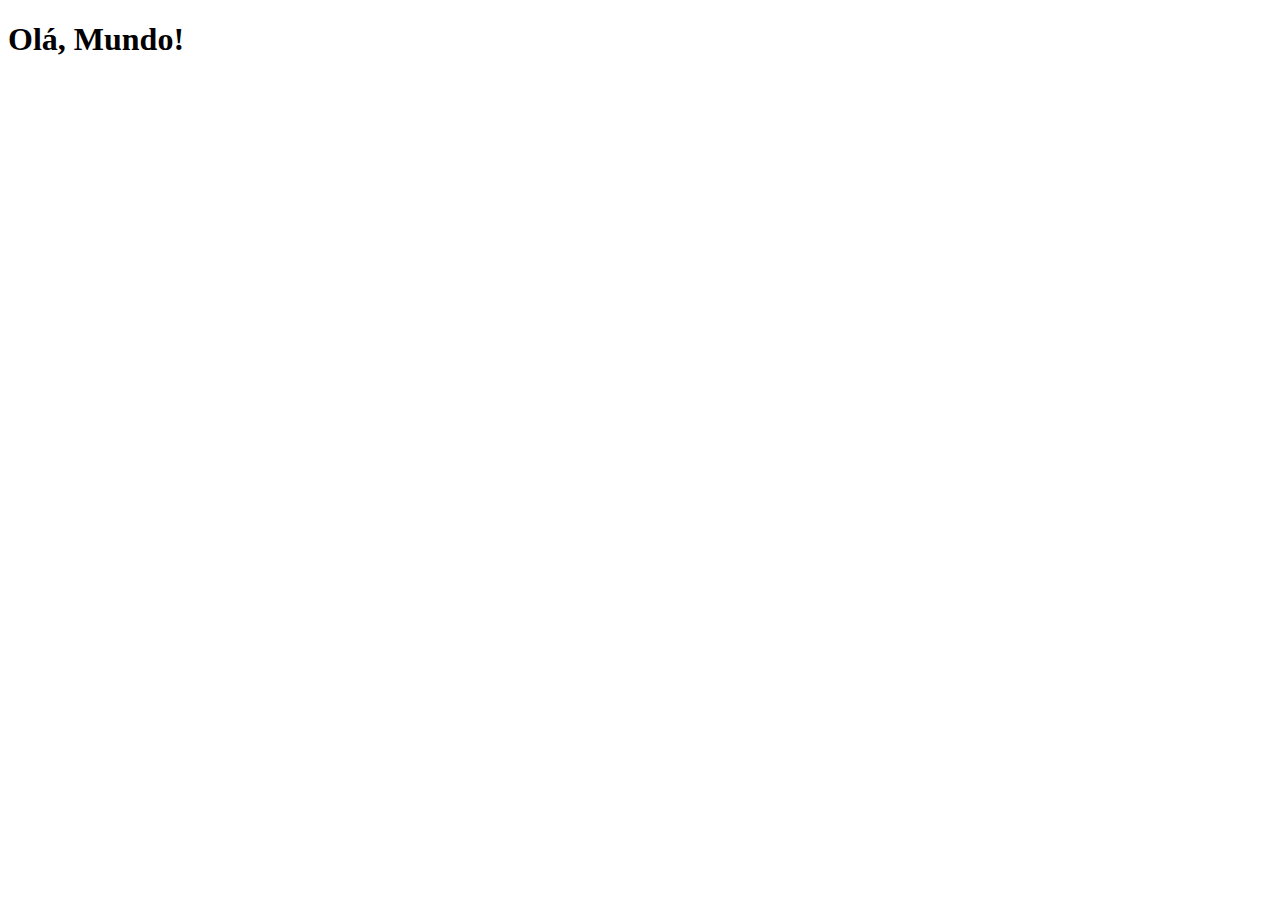
==== Projeto Redes Sociais/index.html @ 94e08689 "Renomeei as pastas" ====
<!DOCTYPE html>
<html lang="pt-br">
<head>
    <meta charset="UTF-8">
    <meta name="viewport" content="width=device-width, initial-scale=1.0">
    <title>Projeto Redes Sociais</title>
    <link rel="shortcut icon" href="pacote-d013/favicon.ico" type="image/x-icon">
</head>
<body>
    <h1>Olá, Mundo!</h1>
</body>
</html>
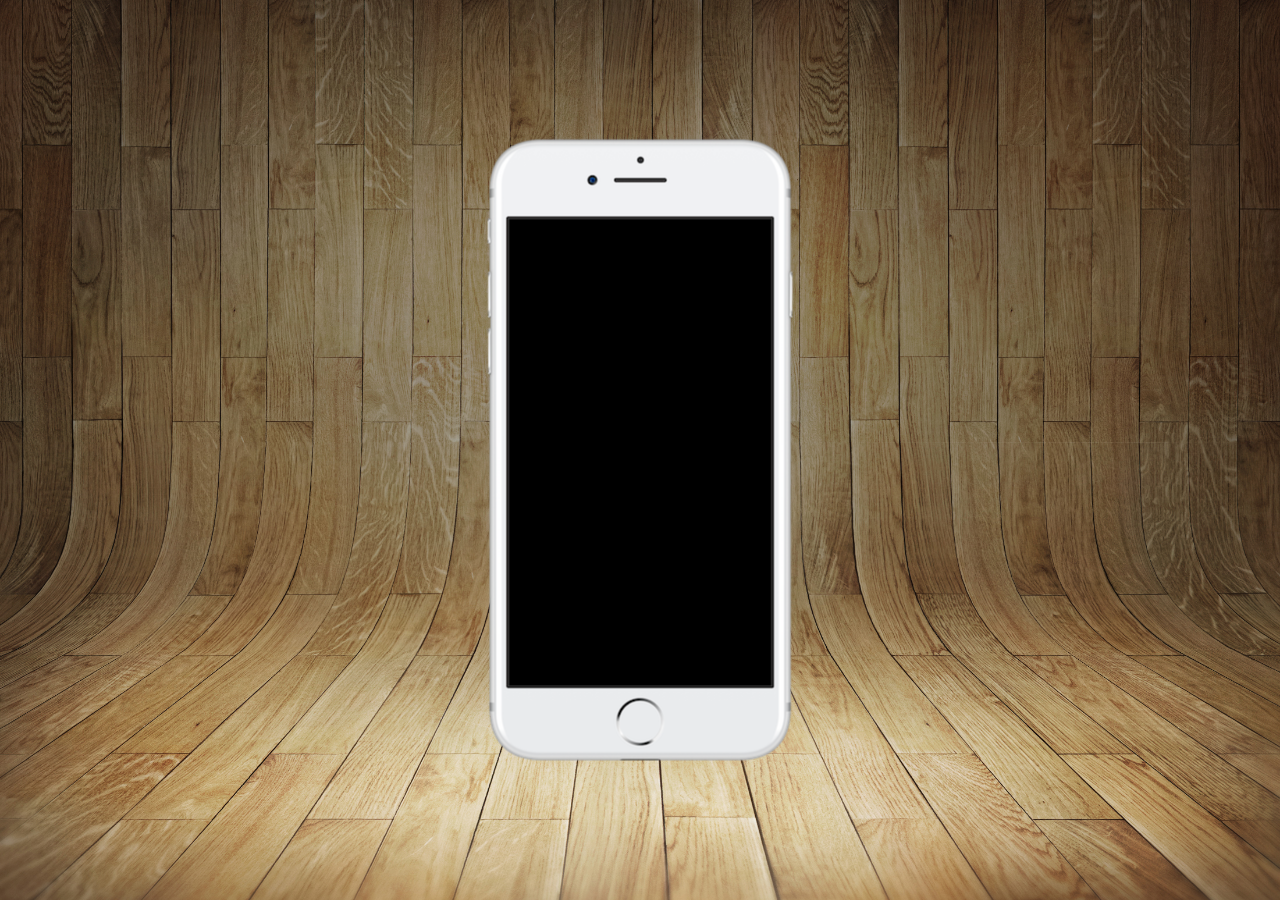
==== commit cf7f13fb: "Tela e Fundo Criados" ====
--- a/Projeto Redes Sociais/index.html
+++ b/Projeto Redes Sociais/index.html
@@ -5,8 +5,16 @@
     <meta name="viewport" content="width=device-width, initial-scale=1.0">
     <title>Projeto Redes Sociais</title>
     <link rel="shortcut icon" href="pacote-d013/favicon.ico" type="image/x-icon">
+    <link rel="stylesheet" href="estilos/estilos.css">
 </head>
 <body>
-    <h1>Olá, Mundo!</h1>
+    <main>
+        <section id="telefone">
+            
+        </section>
+        <section id="redes-sociais">
+            
+        </section>
+    </main>
 </body>
 </html>--- a/Projeto Redes Sociais/estilos/estilos.css
+++ b/Projeto Redes Sociais/estilos/estilos.css
@@ -0,0 +1,35 @@
+@charset "UTF-8";
+
+* {
+    margin: 0px;
+    padding: 0px;
+    font-family: Arial, Helvetica, sans-serif;
+}
+
+html, body {
+    height: 100vh;
+    width: 100vw;
+    background-color: black;
+}
+
+body {
+    background: url('../pacote-d013/imagens/fundo-madeira.jpg') no-repeat top center;
+    background-size: cover;
+    background-attachment: fixed;
+}
+
+main {
+    height: 100vh;
+    position: relative;
+}
+
+section#telefone {
+    position: absolute;
+    top: 50%;
+    left: 50%;
+    transform: translate(-50%, -50%);
+
+    height: 627px;
+    width: 311px;
+    background:url('../pacote-d013/imagens/frame-iphone.png') no-repeat;
+}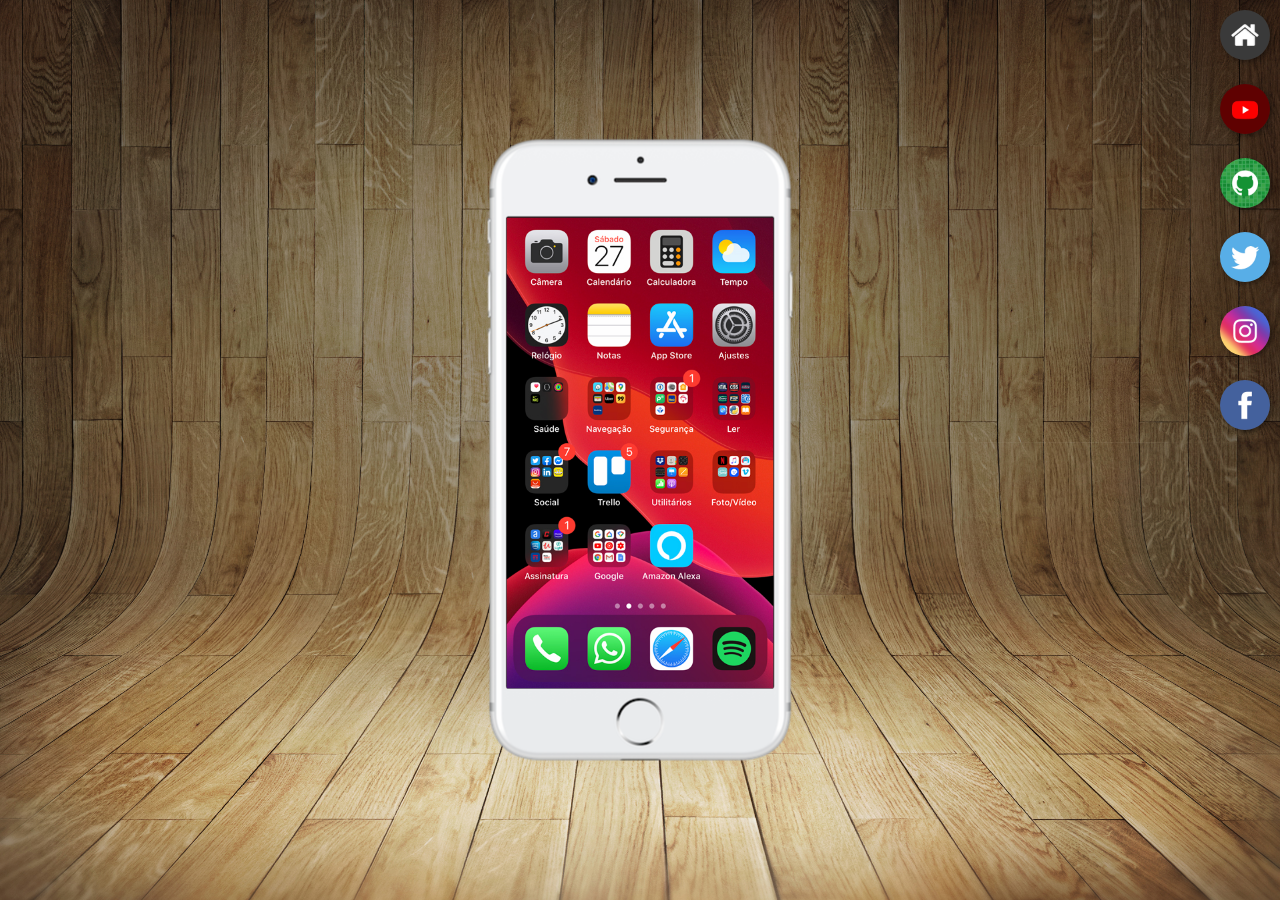
==== commit 9b0cd3a5: "Adição de Botões" ====
--- a/Projeto Redes Sociais/index.html
+++ b/Projeto Redes Sociais/index.html
@@ -10,10 +10,20 @@
 <body>
     <main>
         <section id="telefone">
-            
+            <iframe src="home.html" name="tela" id="tela" frameborder="0">[ Navegador incompatível :( ]</iframe>
         </section>
         <section id="redes-sociais">
-            
+            <a href="#" target="tela"><img src="pacote-d013/imagens/logo-home.jpg" alt="Home"></a>
+            <br>
+            <a href="#" target="tela"><img src="pacote-d013/imagens/logo-youtube.jpg" alt="YouTube"></a>
+            <br>
+            <a href="#" target="tela"><img src="pacote-d013/imagens/logo-github.jpg" alt="github"></a>
+            <br>
+            <a href="#" target="tela"><img src="pacote-d013/imagens/logo-twitter.jpg" alt="Twitter"></a>
+            <br>
+            <a href="#" target="tela"><img src="pacote-d013/imagens/logo-instagram.jpg" alt="Instagram"></a>
+            <br>
+            <a href="#" target="tela"><img src="pacote-d013/imagens/logo-facebook.jpg" alt="Facebook"></a>
         </section>
     </main>
 </body>
--- a/Projeto Redes Sociais/estilos/estilos.css
+++ b/Projeto Redes Sociais/estilos/estilos.css
@@ -32,4 +32,31 @@
     height: 627px;
     width: 311px;
     background:url('../pacote-d013/imagens/frame-iphone.png') no-repeat;
+}
+
+iframe#tela {
+    position: relative;
+    top: 81px;
+    left: 22.4px;
+    width: 267px;
+    height: 471px;
+}
+
+section#redes-sociais img {
+    width: 50px;
+    margin: 10px;
+    border-radius: 50%;
+    box-shadow: 2px 2px 5px rgba(0, 0, 0, 0.400);
+    box-sizing: border-box;
+}
+
+section#redes-sociais {
+    text-align: right;
+}
+
+section#redes-sociais img:hover {
+    border: 2px solid rgba(255, 255, 255, 0.61);
+    transform: translate(-3px, -3px);
+    box-shadow: 5px 5px 10px rgba(0, 0, 0, 0.603);
+    transition: transform  0.3s, border 0.1s;
 }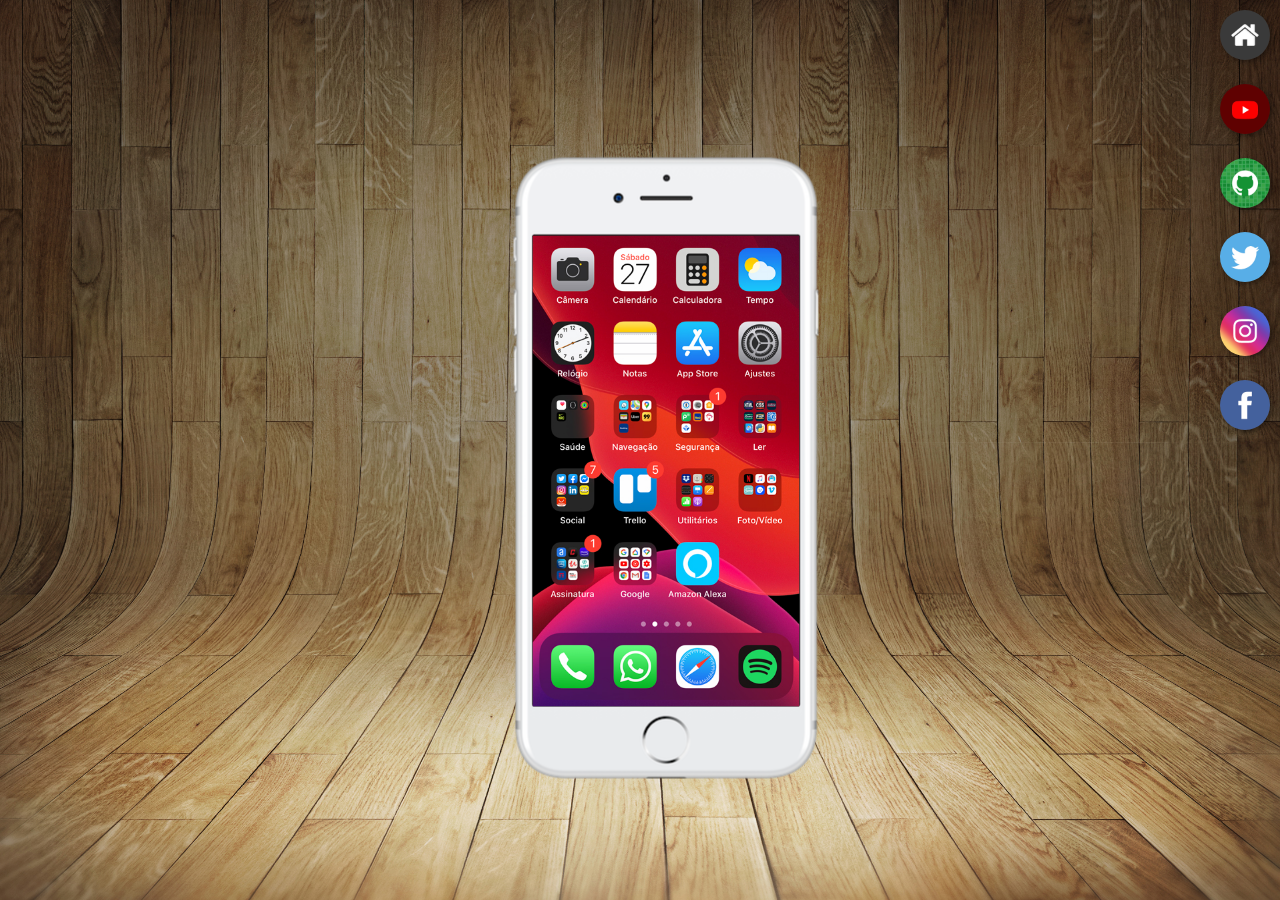
==== commit 853fcc0b: "Aba do Youtube adicionada" ====
--- a/Projeto Redes Sociais/index.html
+++ b/Projeto Redes Sociais/index.html
@@ -13,17 +13,17 @@
             <iframe src="home.html" name="tela" id="tela" frameborder="0">[ Navegador incompatível :( ]</iframe>
         </section>
         <section id="redes-sociais">
-            <a href="#" target="tela"><img src="pacote-d013/imagens/logo-home.jpg" alt="Home"></a>
+            <a href="home.html" target="tela"><img src="pacote-d013/imagens/logo-home.jpg" alt="Home"></a>
             <br>
-            <a href="#" target="tela"><img src="pacote-d013/imagens/logo-youtube.jpg" alt="YouTube"></a>
+            <a href="youtube.html" target="tela"><img src="pacote-d013/imagens/logo-youtube.jpg" alt="YouTube"></a>
             <br>
-            <a href="#" target="tela"><img src="pacote-d013/imagens/logo-github.jpg" alt="github"></a>
+            <a href="pacote-d013/imagens/tela-github.jpg" target="tela"><img src="pacote-d013/imagens/logo-github.jpg" alt="github"></a>
             <br>
-            <a href="#" target="tela"><img src="pacote-d013/imagens/logo-twitter.jpg" alt="Twitter"></a>
+            <a href="pacote-d013/imagens/tela-twitter.jpg" target="tela"><img src="pacote-d013/imagens/logo-twitter.jpg" alt="Twitter"></a>
             <br>
-            <a href="#" target="tela"><img src="pacote-d013/imagens/logo-instagram.jpg" alt="Instagram"></a>
+            <a href="pacote-d013/imagens/tela-instagram.jpg" target="tela"><img src="pacote-d013/imagens/logo-instagram.jpg" alt="Instagram"></a>
             <br>
-            <a href="#" target="tela"><img src="pacote-d013/imagens/logo-facebook.jpg" alt="Facebook"></a>
+            <a href="pacote-d013/imagens/tela-facebook.jpg" target="tela"><img src="pacote-d013/imagens/logo-facebook.jpg" alt="Facebook"></a>
         </section>
     </main>
 </body>
--- a/Projeto Redes Sociais/estilos/estilos.css
+++ b/Projeto Redes Sociais/estilos/estilos.css
@@ -4,6 +4,11 @@
     margin: 0px;
     padding: 0px;
     font-family: Arial, Helvetica, sans-serif;
+}
+
+::-webkit-scrollbar {
+    width: 0px;
+    
 }
 
 html, body {
@@ -16,6 +21,7 @@
     background: url('../pacote-d013/imagens/fundo-madeira.jpg') no-repeat top center;
     background-size: cover;
     background-attachment: fixed;
+ 
 }
 
 main {
@@ -25,8 +31,8 @@
 
 section#telefone {
     position: absolute;
-    top: 50%;
-    left: 50%;
+    top: 52%;
+    left: 52%;
     transform: translate(-50%, -50%);
 
     height: 627px;
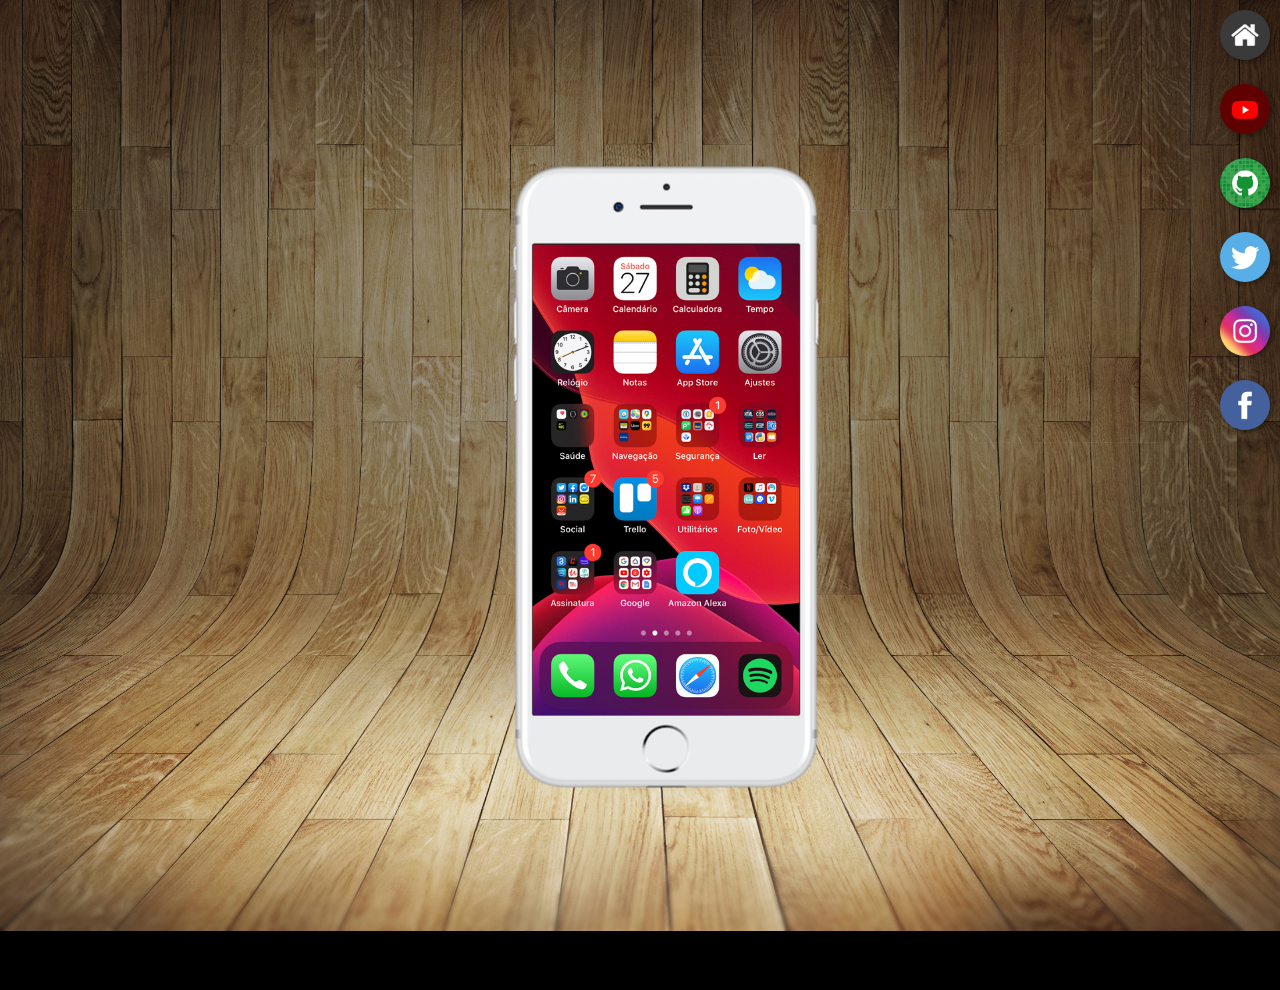
==== commit a3507abb: "Adicionado o Github" ====
--- a/Projeto Redes Sociais/index.html
+++ b/Projeto Redes Sociais/index.html
@@ -14,15 +14,15 @@
         </section>
         <section id="redes-sociais">
             <a href="home.html" target="tela"><img src="pacote-d013/imagens/logo-home.jpg" alt="Home"></a>
-            <br>
+                <br>
             <a href="youtube.html" target="tela"><img src="pacote-d013/imagens/logo-youtube.jpg" alt="YouTube"></a>
-            <br>
-            <a href="pacote-d013/imagens/tela-github.jpg" target="tela"><img src="pacote-d013/imagens/logo-github.jpg" alt="github"></a>
-            <br>
+                <br>
+            <a href="github.html" target="tela"><img src="pacote-d013/imagens/logo-github.jpg" alt="github"></a>
+                <br>
             <a href="pacote-d013/imagens/tela-twitter.jpg" target="tela"><img src="pacote-d013/imagens/logo-twitter.jpg" alt="Twitter"></a>
-            <br>
+                <br>
             <a href="pacote-d013/imagens/tela-instagram.jpg" target="tela"><img src="pacote-d013/imagens/logo-instagram.jpg" alt="Instagram"></a>
-            <br>
+                <br>
             <a href="pacote-d013/imagens/tela-facebook.jpg" target="tela"><img src="pacote-d013/imagens/logo-facebook.jpg" alt="Facebook"></a>
         </section>
     </main>
--- a/Projeto Redes Sociais/estilos/estilos.css
+++ b/Projeto Redes Sociais/estilos/estilos.css
@@ -12,7 +12,7 @@
 }
 
 html, body {
-    height: 100vh;
+    height: 110vh;
     width: 100vw;
     background-color: black;
 }
@@ -31,7 +31,7 @@
 
 section#telefone {
     position: absolute;
-    top: 52%;
+    top: 53%;
     left: 52%;
     transform: translate(-50%, -50%);
 
